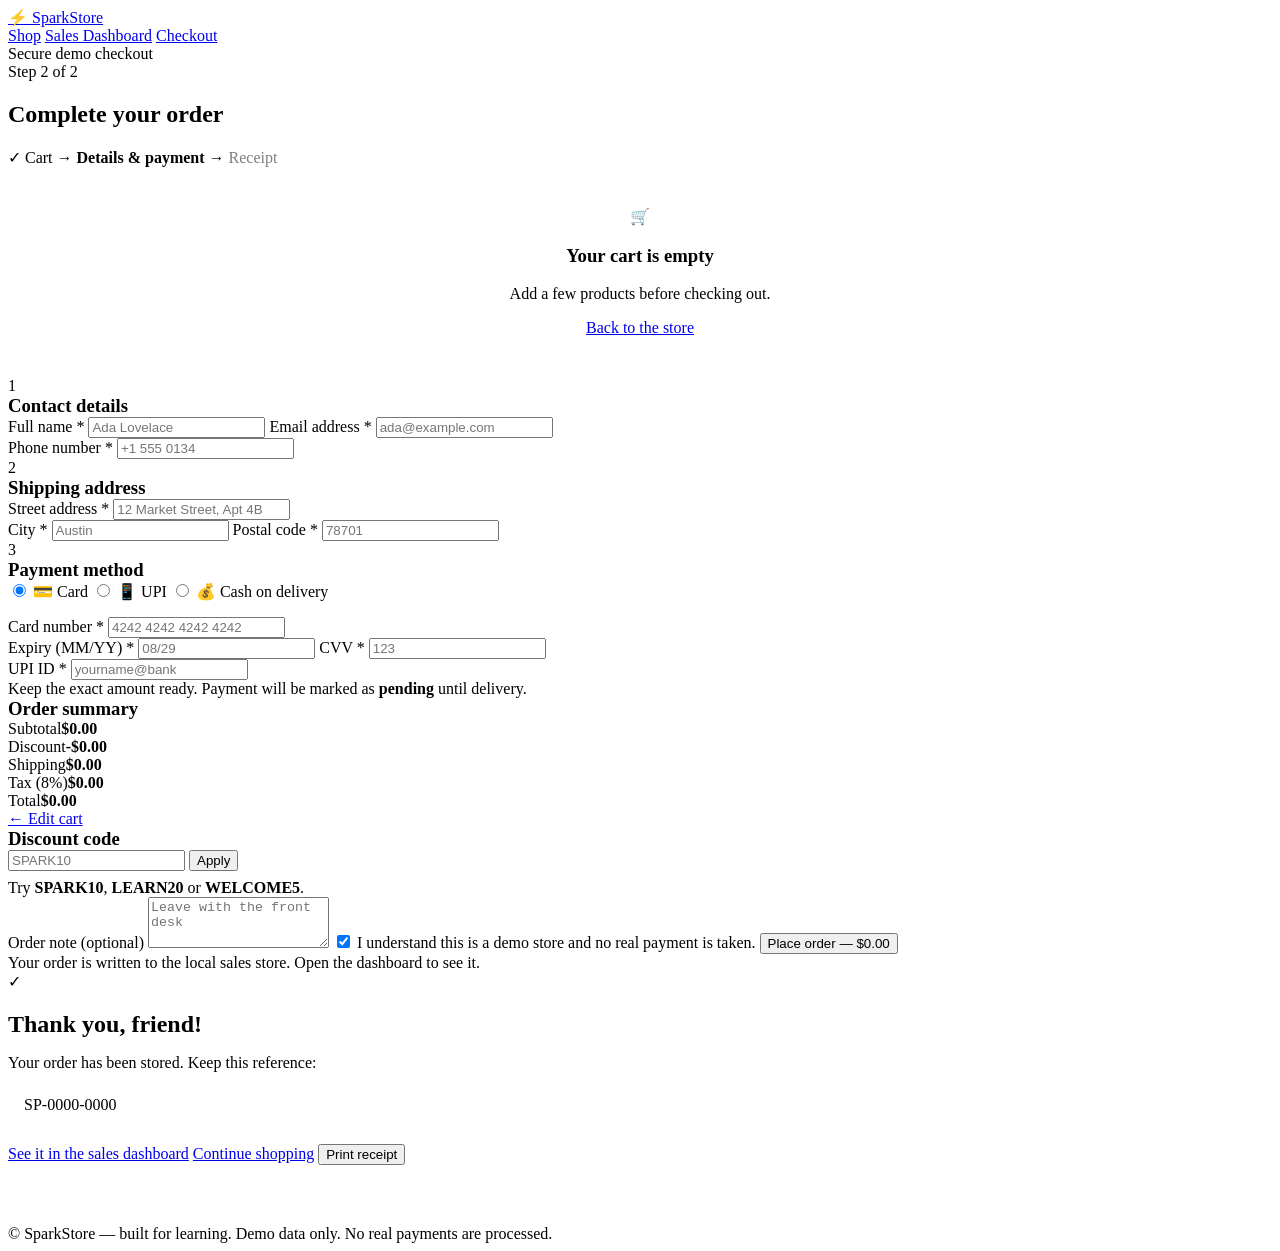
==== checkout.html @ dc9eda46 "Add files via upload" ====
<!DOCTYPE html>
<html lang="en">
<head>
  <meta charset="UTF-8" />
  <meta name="viewport" content="width=device-width, initial-scale=1" />
  <title>Checkout &mdash; Spark Store</title>
  <link rel="stylesheet" href="css/styles.css" />
  <link rel="icon" href="data:image/svg+xml,<svg xmlns='http://www.w3.org/2000/svg' viewBox='0 0 100 100'><text y='.9em' font-size='90'>&#9889;</text></svg>" />
</head>
<body>

  <!-- ============================ HEADER ============================ -->
  <header class="header">
    <div class="wrap header__inner">
      <a class="logo" href="index.html">
        <span class="logo__mark">&#9889;</span>
        <span>Spark<span class="muted">Store</span></span>
      </a>
      <nav class="nav">
        <a href="index.html">Shop</a>
        <a href="dashboard.html">Sales Dashboard</a>
        <a class="is-active" href="checkout.html">Checkout</a>
      </nav>
      <div class="search" style="visibility:hidden"></div>
      <span class="badge badge--info">Secure demo checkout</span>
    </div>
  </header>

  <main class="wrap">
    <!-- ========================== PAGE HEAD ========================== -->
    <section class="page-head">
      <span class="eyebrow">Step 2 of 2</span>
      <h2>Complete your order</h2>
      <div class="steps">
        <span>&#10003; Cart</span>
        <span>&rarr;</span>
        <b>Details &amp; payment</b>
        <span>&rarr;</span>
        <span id="stepDone" style="opacity:.5">Receipt</span>
      </div>
    </section>

    <!-- Empty-cart notice: shown by js/checkout.js when the cart is empty -->
    <div id="emptyNotice" class="panel hidden" style="text-align:center;padding:40px">
      <div class="empty__icon">&#128722;</div>
      <h3>Your cart is empty</h3>
      <p class="muted">Add a few products before checking out.</p>
      <a class="btn" href="index.html">Back to the store</a>
    </div>

    <!-- ========================= CHECKOUT FORM ======================== -->
    <form id="checkoutForm" class="checkout" novalidate>
      <!-- ---------------------------- LEFT --------------------------- -->
      <div>
        <!-- 1. Contact -->
        <section class="panel">
          <div class="panel__title">
            <span class="panel__num">1</span>
            <h3 style="margin:0">Contact details</h3>
          </div>
          <div class="fields-2">
            <label class="field">
              <span>Full name *</span>
              <input id="fullName" class="input" type="text" autocomplete="name" placeholder="Ada Lovelace" />
              <span class="err" data-err-for="fullName"></span>
            </label>
            <label class="field">
              <span>Email address *</span>
              <input id="email" class="input" type="email" autocomplete="email" placeholder="ada@example.com" />
              <span class="err" data-err-for="email"></span>
            </label>
          </div>
          <label class="field">
            <span>Phone number *</span>
            <input id="phone" class="input" type="tel" autocomplete="tel" placeholder="+1 555 0134" />
            <span class="err" data-err-for="phone"></span>
          </label>
        </section>

        <!-- 2. Shipping address -->
        <section class="panel">
          <div class="panel__title">
            <span class="panel__num">2</span>
            <h3 style="margin:0">Shipping address</h3>
          </div>
          <label class="field">
            <span>Street address *</span>
            <input id="address" class="input" type="text" autocomplete="street-address" placeholder="12 Market Street, Apt 4B" />
            <span class="err" data-err-for="address"></span>
          </label>
          <div class="fields-2">
            <label class="field">
              <span>City *</span>
              <input id="city" class="input" type="text" autocomplete="address-level2" placeholder="Austin" />
              <span class="err" data-err-for="city"></span>
            </label>
            <label class="field">
              <span>Postal code *</span>
              <input id="zip" class="input" type="text" autocomplete="postal-code" placeholder="78701" />
              <span class="err" data-err-for="zip"></span>
            </label>
          </div>
        </section>

        <!-- 3. Payment method -->
        <section class="panel">
          <div class="panel__title">
            <span class="panel__num">3</span>
            <h3 style="margin:0">Payment method</h3>
          </div>

          <div class="pay-options" id="payOptions">
            <label class="pay is-active">
              <input type="radio" name="payment" value="card" checked />
              <span class="pay__emoji">&#128179;</span>
              <span class="pay__label">Card</span>
            </label>
            <label class="pay">
              <input type="radio" name="payment" value="upi" />
              <span class="pay__emoji">&#128241;</span>
              <span class="pay__label">UPI</span>
            </label>
            <label class="pay">
              <input type="radio" name="payment" value="cod" />
              <span class="pay__emoji">&#128176;</span>
              <span class="pay__label">Cash on delivery</span>
            </label>
          </div>

          <!-- Card fields, hidden when another method is chosen -->
          <div id="cardFields" style="margin-top:16px">
            <label class="field">
              <span>Card number *</span>
              <input id="cardNumber" class="input" type="text" inputmode="numeric" maxlength="19"
                     placeholder="4242 4242 4242 4242" />
              <span class="err" data-err-for="cardNumber"></span>
            </label>
            <div class="fields-2">
              <label class="field">
                <span>Expiry (MM/YY) *</span>
                <input id="cardExpiry" class="input" type="text" maxlength="5" placeholder="08/29" />
                <span class="err" data-err-for="cardExpiry"></span>
              </label>
              <label class="field">
                <span>CVV *</span>
                <input id="cardCvv" class="input" type="password" maxlength="4" placeholder="123" />
                <span class="err" data-err-for="cardCvv"></span>
              </label>
            </div>
          </div>

          <div id="upiFields" class="hidden">
            <label class="field">
              <span>UPI ID *</span>
              <input id="upiId" class="input" type="text" placeholder="yourname@bank" />
              <span class="err" data-err-for="upiId"></span>
            </label>
          </div>

          <div id="codFields" class="hidden">
            <div class="hint">Keep the exact amount ready. Payment will be marked as <b>pending</b> until delivery.</div>
          </div>
        </section>
      </div>

      <!-- --------------------------- RIGHT --------------------------- -->
      <aside class="side">
        <section class="panel">
          <div class="panel__title"><h3 style="margin:0">Order summary</h3></div>
          <div id="summaryItems"><!-- filled by js/checkout.js --></div>
          <div class="sum"><span>Subtotal</span><strong id="sumSubtotal">$0.00</strong></div>
          <div class="sum"><span>Discount</span><strong id="sumDiscount">-$0.00</strong></div>
          <div class="sum"><span>Shipping</span><strong id="sumShipping">$0.00</strong></div>
          <div class="sum"><span>Tax (8%)</span><strong id="sumTax">$0.00</strong></div>
          <div class="sum sum--total"><span>Total</span><strong id="sumTotal">$0.00</strong></div>
          <a class="link-btn" href="index.html" style="padding-left:0">&larr; Edit cart</a>
        </section>

        <!-- Discount code -->
        <section class="panel">
          <div class="panel__title"><h3 style="margin:0">Discount code</h3></div>
          <div class="row" style="gap:8px;flex-wrap:nowrap">
            <input id="couponInput" class="input" type="text" placeholder="SPARK10" style="flex:1" />
            <button id="applyCouponBtn" class="btn btn--sm btn--ghost" type="button">Apply</button>
          </div>
          <div id="couponMsg" class="small muted" style="margin-top:8px">
            Try <b>SPARK10</b>, <b>LEARN20</b> or <b>WELCOME5</b>.
          </div>
        </section>

        <!-- Order note + place order -->
        <section class="panel">
          <label class="field">
            <span>Order note (optional)</span>
            <textarea id="orderNote" class="input" rows="3" placeholder="Leave with the front desk"></textarea>
          </label>
          <label class="row small" style="align-items:flex-start;gap:8px">
            <input id="agree" type="checkbox" checked />
            <span>I understand this is a demo store and no real payment is taken.</span>
          </label>
          <span class="err" data-err-for="agree"></span>
          <button id="placeOrderBtn" class="btn btn--block" type="submit" style="margin-top:14px">
            Place order &mdash; <span id="payTotal">$0.00</span>
          </button>
          <div class="hint">Your order is written to the local sales store. Open the dashboard to see it.</div>
        </section>
      </aside>
    </form>

    <!-- ====================== SUCCESS RECEIPT ====================== -->
    <section id="receiptPanel" class="panel receipt hidden" style="margin-bottom:60px">
      <div class="receipt__tick">&#10003;</div>
      <h2 style="margin-bottom:4px">Thank you, <span id="rcName">friend</span>!</h2>
      <p class="muted">Your order has been stored. Keep this reference:</p>
      <div class="badge badge--ok mono" id="rcId" style="font-size:1rem;padding:8px 16px">SP-0000-0000</div>
      <div class="panel" style="max-width:470px;margin:22px auto;text-align:left">
        <dl class="kv" id="rcDetails"></dl>
      </div>
      <div class="row" style="justify-content:center">
        <a class="btn" href="dashboard.html">See it in the sales dashboard</a>
        <a class="btn btn--ghost" href="index.html">Continue shopping</a>
        <button id="printReceiptBtn" class="btn btn--ghost" type="button">Print receipt</button>
      </div>
    </section>
  </main>

  <!-- ============================ FOOTER ============================ -->
  <footer class="footer">
    <div class="wrap">
      <div class="footer__bottom" style="margin-top:0;border-top:0;padding-top:0">
        <span>&copy; <span id="year"></span> SparkStore &mdash; built for learning.</span>
        <span>Demo data only. No real payments are processed.</span>
      </div>
    </div>
  </footer>

  <div id="toastHost"></div>

  <!-- =========================== SCRIPTS =========================== -->
  <script src="js/util.js"></script>
  <script src="js/products.js"></script>
  <script src="js/db.js"></script>
  <script src="js/cart.js"></script>
  <script src="js/checkout.js"></script>
</body>
</html>
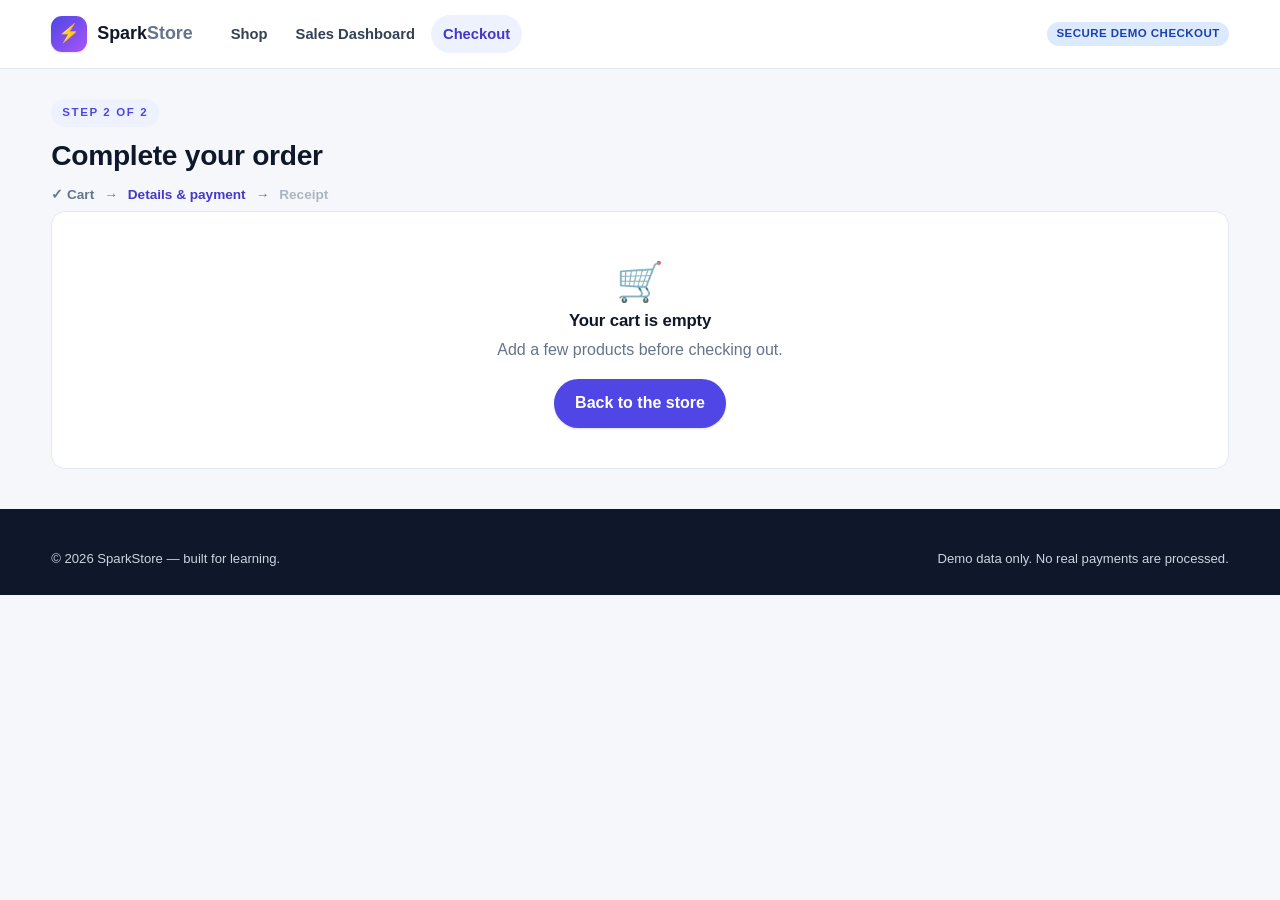
==== commit fc87ece4: "Update checkout.html" ====
--- a/checkout.html
+++ b/checkout.html
@@ -4,7 +4,7 @@
   <meta charset="UTF-8" />
   <meta name="viewport" content="width=device-width, initial-scale=1" />
   <title>Checkout &mdash; Spark Store</title>
-  <link rel="stylesheet" href="css/styles.css" />
+  <link rel="stylesheet" href="styles.css" />
   <link rel="icon" href="data:image/svg+xml,<svg xmlns='http://www.w3.org/2000/svg' viewBox='0 0 100 100'><text y='.9em' font-size='90'>&#9889;</text></svg>" />
 </head>
 <body>
@@ -237,10 +237,10 @@
   <div id="toastHost"></div>
 
   <!-- =========================== SCRIPTS =========================== -->
-  <script src="js/util.js"></script>
-  <script src="js/products.js"></script>
-  <script src="js/db.js"></script>
-  <script src="js/cart.js"></script>
-  <script src="js/checkout.js"></script>
+  <script src="util.js"></script>
+  <script src="products.js"></script>
+  <script src="db.js"></script>
+  <script src="cart.js"></script>
+  <script src="checkout.js"></script>
 </body>
-</html>+</html>
--- a/styles.css
+++ b/styles.css
@@ -0,0 +1,430 @@
+/* ==========================================================================
+   styles.css  -  one stylesheet for the whole storefront + dashboard.
+   Sections:
+     1. Design tokens (colors, spacing, shadows)
+     2. Base / reset
+     3. Layout helpers
+     4. Buttons, badges, form fields
+     5. Site header + nav + cart button
+     6. Homepage hero + categories
+     7. Product grid + cards
+     8. Cart drawer
+     9. Checkout page
+    10. Dashboard (KPI cards, chart, table)
+    11. Toasts, footer
+    12. Responsive breakpoints
+   ========================================================================== */
+
+/* ------------------------------ 1. Tokens ------------------------------ */
+:root {
+  --brand: #4f46e5;
+  --brand-dark: #4338ca;
+  --brand-soft: #eef2ff;
+  --accent: #f59e0b;
+
+  --ink: #0f172a;
+  --ink-2: #334155;
+  --muted: #64748b;
+  --line: #e2e8f0;
+  --surface: #ffffff;
+  --canvas: #f6f7fb;
+
+  --ok: #16a34a;
+  --warn: #d97706;
+  --danger: #dc2626;
+
+  --radius-sm: 8px;
+  --radius: 14px;
+  --radius-lg: 22px;
+  --shadow-sm: 0 1px 2px rgba(15, 23, 42, .06), 0 1px 3px rgba(15, 23, 42, .08);
+  --shadow: 0 10px 24px rgba(15, 23, 42, .08);
+  --shadow-lg: 0 24px 60px rgba(15, 23, 42, .18);
+  --header-h: 68px;
+  --font: "Segoe UI", Roboto, "Helvetica Neue", Arial, sans-serif;
+}
+
+/* ---------------------------- 2. Base reset ---------------------------- */
+* { box-sizing: border-box; }
+html { scroll-behavior: smooth; }
+body {
+  margin: 0;
+  font-family: var(--font);
+  color: var(--ink);
+  background: var(--canvas);
+  line-height: 1.55;
+  -webkit-font-smoothing: antialiased;
+}
+h1, h2, h3, h4 { margin: 0 0 .4em; line-height: 1.2; letter-spacing: -.01em; }
+h1 { font-size: clamp(1.9rem, 3.6vw, 3rem); }
+h2 { font-size: clamp(1.35rem, 2.2vw, 1.9rem); }
+h3 { font-size: 1.05rem; }
+p  { margin: 0 0 1rem; color: var(--ink-2); }
+a  { color: var(--brand); text-decoration: none; }
+a:hover { text-decoration: underline; }
+img { max-width: 100%; display: block; }
+button, input, select, textarea { font: inherit; color: inherit; }
+:focus-visible { outline: 3px solid rgba(79, 70, 229, .45); outline-offset: 2px; }
+
+/* --------------------------- 3. Layout helpers ------------------------- */
+.wrap { width: min(1180px, 92vw); margin-inline: auto; }
+.section { padding: 46px 0; }
+.section__head {
+  display: flex; align-items: flex-end; justify-content: space-between;
+  gap: 16px; margin-bottom: 22px; flex-wrap: wrap;
+}
+.section__head p { margin: 0; color: var(--muted); }
+.eyebrow {
+  display: inline-block; font-size: .72rem; font-weight: 700; letter-spacing: .14em;
+  text-transform: uppercase; color: var(--brand); background: var(--brand-soft);
+  padding: 5px 11px; border-radius: 999px; margin-bottom: 12px;
+}
+.grid { display: grid; gap: 20px; }
+.row { display: flex; gap: 12px; align-items: center; flex-wrap: wrap; }
+.spread { display: flex; justify-content: space-between; align-items: center; gap: 12px; }
+.muted { color: var(--muted); }
+.small { font-size: .85rem; }
+.hidden { display: none !important; }
+.text-right { text-align: right; }
+
+/* ------------------- 4. Buttons, badges and form fields ---------------- */
+.btn {
+  --btn-bg: var(--brand); --btn-fg: #fff;
+  display: inline-flex; align-items: center; justify-content: center; gap: 8px;
+  background: var(--btn-bg); color: var(--btn-fg);
+  border: 1px solid transparent; border-radius: 999px;
+  padding: 11px 20px; font-weight: 600; cursor: pointer;
+  transition: transform .12s ease, filter .15s ease, box-shadow .15s ease;
+  box-shadow: var(--shadow-sm); white-space: nowrap;
+}
+.btn:hover { filter: brightness(1.07); transform: translateY(-1px); text-decoration: none; }
+.btn:active { transform: translateY(0); }
+.btn--ghost { --btn-bg: #fff; --btn-fg: var(--ink); border-color: var(--line); }
+.btn--dark  { --btn-bg: var(--ink); }
+.btn--danger{ --btn-bg: var(--danger); }
+.btn--ok    { --btn-bg: var(--ok); }
+.btn--sm    { padding: 7px 14px; font-size: .85rem; }
+.btn--block { width: 100%; }
+.btn[disabled] { opacity: .5; cursor: not-allowed; transform: none; filter: none; }
+
+.badge {
+  display: inline-block; font-size: .72rem; font-weight: 700; padding: 3px 9px;
+  border-radius: 999px; background: var(--brand-soft); color: var(--brand-dark);
+  text-transform: uppercase; letter-spacing: .04em;
+}
+.badge--ok     { background: #dcfce7; color: #166534; }
+.badge--warn   { background: #fef3c7; color: #92400e; }
+.badge--danger { background: #fee2e2; color: #991b1b; }
+.badge--info   { background: #dbeafe; color: #1e40af; }
+
+.field { display: block; margin-bottom: 14px; }
+.field > span { display: block; font-size: .82rem; font-weight: 600; margin-bottom: 6px; color: var(--ink-2); }
+.input, select.input, textarea.input {
+  width: 100%; padding: 11px 13px; background: #fff;
+  border: 1px solid var(--line); border-radius: var(--radius-sm);
+  transition: border-color .15s ease, box-shadow .15s ease;
+}
+.input:focus { border-color: var(--brand); box-shadow: 0 0 0 4px rgba(79, 70, 229, .12); outline: none; }
+.input.is-invalid { border-color: var(--danger); background: #fff5f5; }
+.err { display: block; color: var(--danger); font-size: .78rem; margin-top: 5px; min-height: 0; }
+.fields-2 { display: grid; grid-template-columns: 1fr 1fr; gap: 0 14px; }
+
+/* ----------------------- 5. Header / nav / cart ------------------------ */
+.header {
+  position: sticky; top: 0; z-index: 60;
+  background: rgba(255, 255, 255, .92);
+  backdrop-filter: saturate(180%) blur(10px);
+  border-bottom: 1px solid var(--line);
+}
+.header__inner { display: flex; align-items: center; gap: 18px; height: var(--header-h); }
+.logo { display: flex; align-items: center; gap: 10px; font-weight: 800; font-size: 1.12rem; color: var(--ink); }
+.logo:hover { text-decoration: none; }
+.logo__mark {
+  width: 36px; height: 36px; border-radius: 11px; display: grid; place-items: center;
+  background: linear-gradient(135deg, var(--brand), #a855f7); color: #fff; font-size: 1.1rem;
+  box-shadow: var(--shadow-sm);
+}
+.nav { display: flex; gap: 4px; margin-left: 8px; }
+.nav a {
+  color: var(--ink-2); font-weight: 600; font-size: .92rem;
+  padding: 8px 12px; border-radius: 999px;
+}
+.nav a:hover { background: var(--brand-soft); color: var(--brand-dark); text-decoration: none; }
+.nav a.is-active { background: var(--brand-soft); color: var(--brand-dark); }
+
+.search { position: relative; flex: 1; max-width: 340px; margin-left: auto; }
+.search .input { padding-left: 38px; border-radius: 999px; background: #fff; }
+.search__icon { position: absolute; left: 14px; top: 50%; transform: translateY(-50%); opacity: .5; }
+
+.cart-btn {
+  position: relative; display: inline-flex; align-items: center; gap: 8px;
+  background: var(--ink); color: #fff; border: 0; border-radius: 999px;
+  padding: 10px 16px; font-weight: 600; cursor: pointer;
+}
+.cart-btn:hover { background: #1e293b; }
+.cart-btn__count {
+  position: absolute; top: -6px; right: -6px; min-width: 22px; height: 22px;
+  display: grid; place-items: center; padding: 0 5px;
+  background: var(--accent); color: #3b2503; font-size: .72rem; font-weight: 800;
+  border-radius: 999px; border: 2px solid #fff;
+}
+
+/* ------------------------- 6. Hero and categories ---------------------- */
+.hero { padding: 34px 0 10px; }
+.hero__card {
+  position: relative; overflow: hidden;
+  border-radius: var(--radius-lg);
+  padding: clamp(28px, 5vw, 58px);
+  color: #fff;
+  background: radial-gradient(900px 420px at 15% -10%, #6366f1 0%, #4f46e5 45%, #312e81 100%);
+  box-shadow: var(--shadow-lg);
+}
+.hero__card::after {
+  content: ""; position: absolute; right: -90px; bottom: -120px; width: 380px; height: 380px;
+  background: radial-gradient(circle at center, rgba(255, 255, 255, .22), transparent 65%);
+}
+.hero__copy { max-width: 620px; position: relative; z-index: 1; }
+.hero h1 { color: #fff; }
+.hero p { color: rgba(255, 255, 255, .86); font-size: 1.05rem; margin-bottom: 22px; }
+.hero .eyebrow { background: rgba(255, 255, 255, .16); color: #fff; }
+.hero__stats { display: flex; gap: 30px; flex-wrap: wrap; margin-top: 26px; position: relative; z-index: 1; }
+.hero__stat strong { display: block; font-size: 1.5rem; }
+.hero__stat span { font-size: .82rem; color: rgba(255, 255, 255, .75); }
+
+.chips { display: flex; gap: 9px; flex-wrap: wrap; }
+.chip {
+  border: 1px solid var(--line); background: #fff; color: var(--ink-2);
+  padding: 8px 15px; border-radius: 999px; font-size: .88rem; font-weight: 600; cursor: pointer;
+  transition: all .15s ease;
+}
+.chip:hover { border-color: #c7d2fe; color: var(--brand-dark); }
+.chip.is-active { background: var(--ink); border-color: var(--ink); color: #fff; }
+
+/* ------------------------- 7. Product grid + cards --------------------- */
+.products { display: grid; grid-template-columns: repeat(4, 1fr); gap: 20px; }
+
+.card {
+  background: var(--surface); border: 1px solid var(--line); border-radius: var(--radius);
+  overflow: hidden; display: flex; flex-direction: column;
+  transition: transform .16s ease, box-shadow .16s ease, border-color .16s ease;
+}
+.card:hover { transform: translateY(-4px); box-shadow: var(--shadow); border-color: #c7d2fe; }
+.card__media { position: relative; background: #f1f5f9; aspect-ratio: 4 / 3; overflow: hidden; }
+.card__media img { width: 100%; height: 100%; object-fit: cover; transition: transform .35s ease; }
+.card:hover .card__media img { transform: scale(1.05); }
+.card__sale {
+  position: absolute; top: 12px; left: 12px; background: var(--danger); color: #fff;
+  font-size: .7rem; font-weight: 800; padding: 4px 10px; border-radius: 999px;
+}
+.card__oos {
+  position: absolute; inset: 0; display: grid; place-items: center;
+  background: rgba(15, 23, 42, .55); color: #fff; font-weight: 700; letter-spacing: .05em;
+}
+.card__body { padding: 15px 16px 0; flex: 1; }
+.card__cat { font-size: .72rem; text-transform: uppercase; letter-spacing: .1em; color: var(--muted); font-weight: 700; }
+.card__title { font-size: .98rem; font-weight: 700; margin: 6px 0 8px; }
+.card__rating { display: flex; align-items: center; gap: 6px; font-size: .82rem; color: var(--muted); margin-bottom: 10px; }
+.stars { color: var(--accent); letter-spacing: 1px; }
+.card__foot { display: flex; align-items: center; justify-content: space-between; gap: 10px; padding: 14px 16px 16px; }
+.price { font-size: 1.12rem; font-weight: 800; }
+.price del { font-size: .82rem; color: var(--muted); font-weight: 500; margin-left: 6px; }
+.empty {
+  grid-column: 1 / -1; text-align: center; padding: 60px 20px;
+  background: #fff; border: 1px dashed var(--line); border-radius: var(--radius);
+}
+.empty__icon { font-size: 2.4rem; }
+
+/* ---------------------------- 8. Cart drawer --------------------------- */
+.drawer { position: fixed; inset: 0; z-index: 90; pointer-events: none; }
+.drawer__scrim {
+  position: absolute; inset: 0; background: rgba(15, 23, 42, .45);
+  opacity: 0; transition: opacity .25s ease;
+}
+.drawer__panel {
+  position: absolute; top: 0; right: 0; height: 100%; width: min(420px, 92vw);
+  background: var(--surface); display: flex; flex-direction: column;
+  box-shadow: var(--shadow-lg); transform: translateX(100%);
+  transition: transform .28s cubic-bezier(.22, .61, .36, 1);
+}
+.drawer.is-open { pointer-events: auto; }
+.drawer.is-open .drawer__scrim { opacity: 1; }
+.drawer.is-open .drawer__panel { transform: translateX(0); }
+.drawer__head {
+  display: flex; align-items: center; justify-content: space-between;
+  padding: 18px 20px; border-bottom: 1px solid var(--line);
+}
+.drawer__body { flex: 1; overflow-y: auto; padding: 16px 20px; }
+.drawer__foot { padding: 18px 20px; border-top: 1px solid var(--line); background: #fbfcfe; }
+.icon-btn {
+  border: 1px solid var(--line); background: #fff; width: 34px; height: 34px;
+  border-radius: 50%; cursor: pointer; display: grid; place-items: center;
+}
+.icon-btn:hover { background: var(--brand-soft); border-color: #c7d2fe; }
+
+.line {
+  display: grid; grid-template-columns: 62px 1fr auto; gap: 12px;
+  padding: 12px 0; border-bottom: 1px solid var(--line);
+}
+.line:last-child { border-bottom: 0; }
+.line__img { width: 62px; height: 62px; border-radius: 10px; background: #f1f5f9; object-fit: cover; }
+.line__name { font-weight: 600; font-size: .92rem; margin-bottom: 2px; }
+.line__meta { font-size: .8rem; color: var(--muted); }
+.line__right { text-align: right; }
+.line__total { font-weight: 700; font-size: .92rem; }
+
+.qty { display: inline-flex; align-items: center; border: 1px solid var(--line); border-radius: 999px; overflow: hidden; margin-top: 6px; }
+.qty button { border: 0; background: #fff; width: 28px; height: 28px; cursor: pointer; font-weight: 700; color: var(--ink-2); }
+.qty button:hover { background: var(--brand-soft); color: var(--brand-dark); }
+.qty span { min-width: 30px; text-align: center; font-size: .86rem; font-weight: 700; }
+
+.sum { display: flex; justify-content: space-between; font-size: .9rem; margin-bottom: 7px; color: var(--ink-2); }
+.sum--total { font-size: 1.1rem; font-weight: 800; color: var(--ink); border-top: 1px dashed var(--line); padding-top: 11px; margin-top: 11px; }
+.hint {
+  font-size: .78rem; color: var(--muted); background: #fffbeb; border: 1px solid #fde68a;
+  padding: 9px 11px; border-radius: var(--radius-sm); margin-top: 10px;
+}
+
+/* --------------------------- 9. Checkout page -------------------------- */
+.page-head { padding: 30px 0 6px; }
+.steps { display: flex; gap: 10px; align-items: center; font-size: .85rem; color: var(--muted); font-weight: 600; margin-top: 8px; }
+.steps b { color: var(--brand-dark); }
+
+.checkout { display: grid; grid-template-columns: 1.5fr 1fr; gap: 24px; align-items: start; padding-bottom: 60px; }
+.panel {
+  background: var(--surface); border: 1px solid var(--line);
+  border-radius: var(--radius); padding: 22px;
+}
+.panel + .panel { margin-top: 18px; }
+.panel__title { display: flex; align-items: center; gap: 10px; margin-bottom: 16px; }
+.panel__num {
+  width: 26px; height: 26px; border-radius: 50%; background: var(--brand-soft); color: var(--brand-dark);
+  display: grid; place-items: center; font-size: .82rem; font-weight: 800;
+}
+.side { position: sticky; top: calc(var(--header-h) + 18px); }
+
+.pay-options { display: grid; grid-template-columns: repeat(3, 1fr); gap: 10px; }
+.pay {
+  border: 1px solid var(--line); border-radius: var(--radius-sm); padding: 12px;
+  cursor: pointer; text-align: center; background: #fff; transition: all .15s ease; position: relative;
+}
+.pay input { position: absolute; opacity: 0; pointer-events: none; }
+.pay:hover { border-color: #c7d2fe; }
+.pay.is-active { border-color: var(--brand); background: var(--brand-soft); box-shadow: 0 0 0 3px rgba(79, 70, 229, .12); }
+.pay__emoji { font-size: 1.3rem; display: block; }
+.pay__label { font-size: .82rem; font-weight: 700; }
+
+.receipt { text-align: center; padding: 30px; }
+.receipt__tick {
+  width: 66px; height: 66px; margin: 0 auto 14px; border-radius: 50%;
+  background: #dcfce7; color: #166534; display: grid; place-items: center; font-size: 1.9rem;
+}
+.kv { display: grid; grid-template-columns: 1fr auto; gap: 6px 14px; font-size: .88rem; }
+.kv dt { color: var(--muted); }
+.kv dd { margin: 0; font-weight: 600; text-align: right; }
+
+/* --------------------------- 10. Dashboard ----------------------------- */
+.kpis { display: grid; grid-template-columns: repeat(4, 1fr); gap: 18px; }
+.kpi {
+  background: var(--surface); border: 1px solid var(--line); border-radius: var(--radius);
+  padding: 18px 20px;
+}
+.kpi__label { font-size: .78rem; text-transform: uppercase; letter-spacing: .09em; color: var(--muted); font-weight: 700; }
+.kpi__value { font-size: 1.75rem; font-weight: 800; margin: 6px 0 2px; }
+.kpi__foot { font-size: .82rem; }
+.kpi--brand { background: linear-gradient(150deg, #4f46e5, #312e81); border-color: transparent; color: #fff; }
+.kpi--brand .kpi__label, .kpi--brand .kpi__foot { color: rgba(255, 255, 255, .78); }
+
+.dash-grid { display: grid; grid-template-columns: 1.35fr 1fr; gap: 18px; margin-top: 18px; }
+
+.chart { display: flex; align-items: flex-end; gap: 12px; height: 200px; padding-top: 10px; }
+.chart__col { flex: 1; display: flex; flex-direction: column; justify-content: flex-end; align-items: center; gap: 8px; height: 100%; }
+.chart__bar {
+  width: 100%; max-width: 46px; border-radius: 8px 8px 3px 3px;
+  background: linear-gradient(180deg, #6366f1, #4338ca); min-height: 4px;
+  transition: height .5s cubic-bezier(.22, .61, .36, 1);
+}
+.chart__col:hover .chart__bar { background: linear-gradient(180deg, #f59e0b, #d97706); }
+.chart__val { font-size: .74rem; font-weight: 700; color: var(--ink-2); }
+.chart__label { font-size: .78rem; color: var(--muted); }
+
+.rank { list-style: none; margin: 0; padding: 0; }
+.rank li { display: grid; grid-template-columns: 30px 1fr auto; gap: 12px; align-items: center; padding: 10px 0; border-bottom: 1px dashed var(--line); }
+.rank li:last-child { border-bottom: 0; }
+.rank__no { font-weight: 800; color: var(--muted); }
+.rank__bar { height: 6px; border-radius: 999px; background: var(--brand); margin-top: 5px; }
+
+.toolbar { display: flex; gap: 10px; align-items: center; flex-wrap: wrap; margin-bottom: 4px; }
+.toolbar .input { width: auto; }
+
+.table-wrap { overflow-x: auto; border: 1px solid var(--line); border-radius: var(--radius); background: #fff; }
+table.data { width: 100%; border-collapse: collapse; font-size: .88rem; min-width: 940px; }
+table.data th {
+  text-align: left; font-size: .74rem; text-transform: uppercase; letter-spacing: .08em;
+  color: var(--muted); padding: 12px 14px; background: #f8fafc; border-bottom: 1px solid var(--line);
+  white-space: nowrap;
+}
+table.data td { padding: 13px 14px; border-bottom: 1px solid var(--line); vertical-align: middle; }
+table.data tbody tr:hover { background: #f8faff; }
+table.data tbody tr:last-child td { border-bottom: 0; }
+.mono { font-family: Consolas, "Courier New", monospace; font-weight: 600; }
+.cust { display: flex; align-items: center; gap: 10px; }
+.avatar {
+  width: 34px; height: 34px; border-radius: 50%; flex: 0 0 34px;
+  display: grid; place-items: center; font-weight: 800; font-size: .78rem;
+  background: var(--brand-soft); color: var(--brand-dark);
+}
+.row-actions { display: flex; gap: 4px; }
+.link-btn {
+  border: 0; background: transparent; color: var(--brand); font-weight: 600;
+  font-size: .84rem; cursor: pointer; padding: 4px 6px; border-radius: 6px;
+}
+.link-btn:hover { background: var(--brand-soft); }
+.link-btn--danger { color: var(--danger); }
+.link-btn--danger:hover { background: #fee2e2; }
+
+/* ------------------------- 11. Toasts + footer ------------------------- */
+#toastHost { position: fixed; right: 20px; bottom: 20px; z-index: 200; display: flex; flex-direction: column; gap: 10px; }
+.toast {
+  background: var(--ink); color: #fff; padding: 12px 16px; border-radius: var(--radius-sm);
+  box-shadow: var(--shadow); font-size: .9rem; font-weight: 600;
+  opacity: 0; transform: translateY(12px); transition: all .28s ease; max-width: 320px;
+}
+.toast.is-in { opacity: 1; transform: translateY(0); }
+.toast--ok { background: #15803d; }
+.toast--err { background: #b91c1c; }
+
+.footer { margin-top: 40px; background: var(--ink); color: #cbd5e1; padding: 40px 0 26px; }
+.footer__grid { display: grid; grid-template-columns: 1.4fr 1fr 1fr 1fr; gap: 26px; }
+.footer h4 { color: #fff; font-size: .82rem; text-transform: uppercase; letter-spacing: .1em; }
+.footer a { color: #cbd5e1; display: block; padding: 3px 0; font-size: .9rem; }
+.footer a:hover { color: #fff; }
+.footer .logo { color: #fff; }
+.footer__bottom {
+  margin-top: 26px; padding-top: 18px; border-top: 1px solid rgba(255, 255, 255, .12);
+  font-size: .82rem; display: flex; justify-content: space-between; gap: 12px; flex-wrap: wrap;
+}
+
+/* --------------------------- 12. Responsive ---------------------------- */
+@media (max-width: 1080px) {
+  .products { grid-template-columns: repeat(3, 1fr); }
+  .kpis { grid-template-columns: repeat(2, 1fr); }
+  .dash-grid { grid-template-columns: 1fr; }
+  .footer__grid { grid-template-columns: 1fr 1fr; }
+}
+@media (max-width: 900px) {
+  .checkout { grid-template-columns: 1fr; }
+  .side { position: static; }
+  .nav { display: none; }
+}
+@media (max-width: 680px) {
+  .products { grid-template-columns: repeat(2, 1fr); }
+  .pay-options { grid-template-columns: 1fr; }
+  .fields-2 { grid-template-columns: 1fr; }
+  .search { max-width: none; }
+  .cart-btn__label { display: none; }
+  .section { padding: 32px 0; }
+}
+@media (max-width: 460px) {
+  .products { grid-template-columns: 1fr; }
+  .kpis { grid-template-columns: 1fr; }
+  .footer__grid { grid-template-columns: 1fr; }
+}
